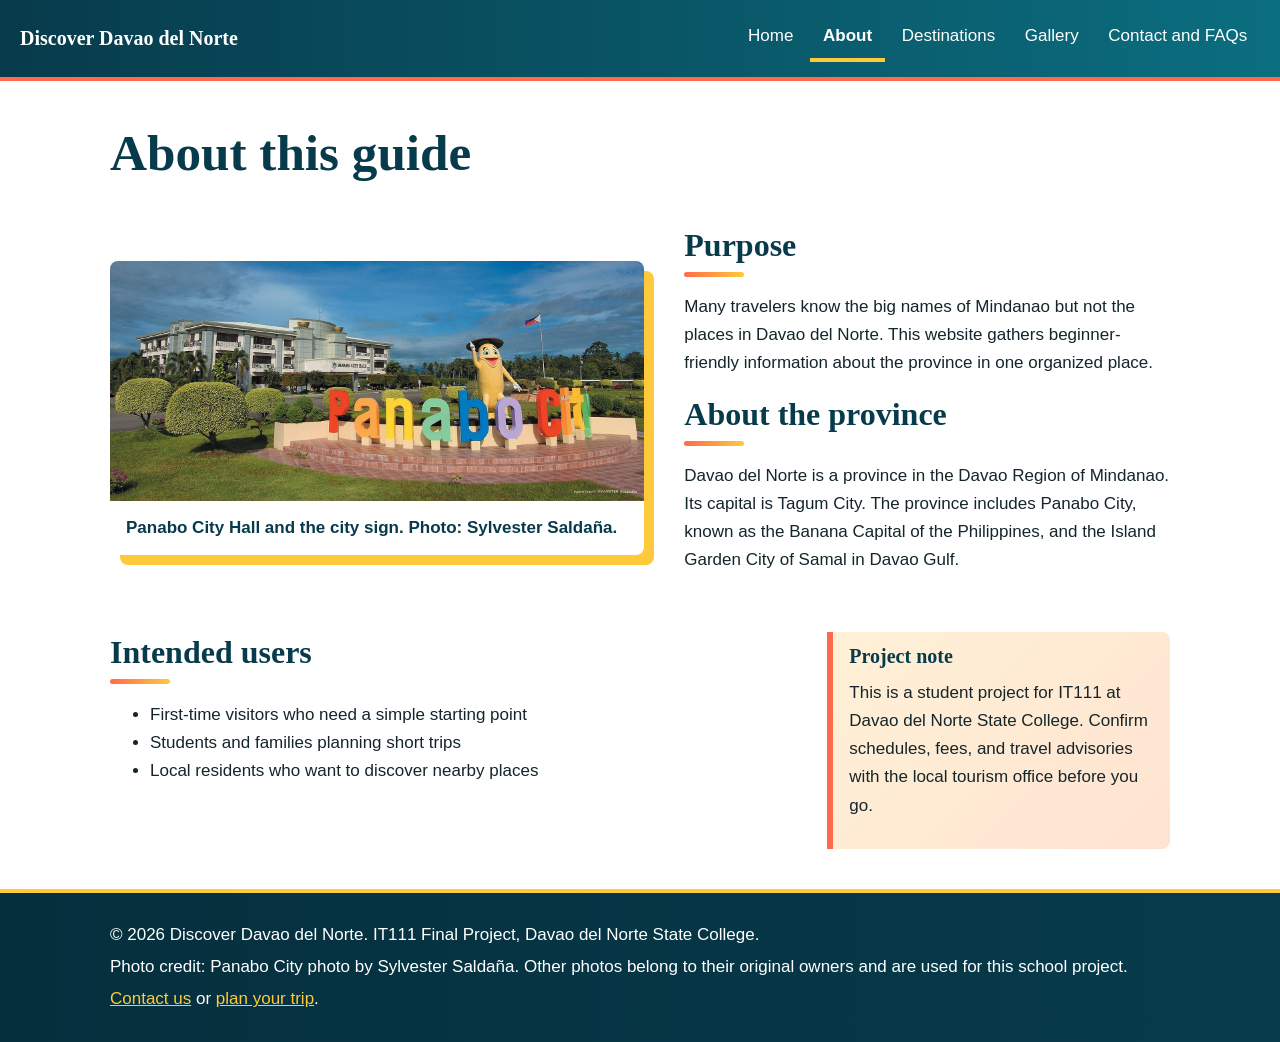
==== about.html @ 27121704 "Add files via upload" ====
<!DOCTYPE html>
<html lang="en">
<head>
<meta charset="UTF-8">
<meta name="viewport" content="width=device-width, initial-scale=1">
<meta name="description" content="Why this travel guide exists and who it serves.">
<title>About | Discover Davao del Norte</title>
<link rel="icon" href="images/logo.svg" type="image/svg+xml">
<link rel="stylesheet" href="css/style.css">
</head>
<body>
<a class="skip-link" href="#main">Skip to main content</a>
<header class="site-header">
<a class="brand" href="index.html">Discover Davao del Norte</a>
<nav aria-label="Main navigation"><ul><li><a href="index.html">Home</a></li><li><a href="about.html" aria-current="page">About</a></li><li><a href="destinations.html">Destinations</a></li><li><a href="gallery.html">Gallery</a></li><li><a href="contact.html">Contact and FAQs</a></li></ul></nav>
</header>
<main id="main">
<section class="wrap">
<h1>About this guide</h1>
<div class="feature">
<figure><img src="images/panabo.jpg" width="1600" height="719" alt="Panabo City Hall behind a colorful Panabo City sign and a banana mascot statue" loading="lazy"><figcaption>Panabo City Hall and the city sign. Photo: Sylvester Salda&ntilde;a.</figcaption></figure>
<div>
<h2>Purpose</h2>
<p>Many travelers know the big names of Mindanao but not the places in Davao del Norte. This website gathers beginner-friendly information about the province in one organized place.</p>
<h2>About the province</h2>
<p>Davao del Norte is a province in the Davao Region of Mindanao. Its capital is Tagum City. The province includes Panabo City, known as the Banana Capital of the Philippines, and the Island Garden City of Samal in Davao Gulf.</p>
</div>
</div>
<div class="split">
<div>
<h2>Intended users</h2>
<ul>
<li>First-time visitors who need a simple starting point</li>
<li>Students and families planning short trips</li>
<li>Local residents who want to discover nearby places</li>
</ul>
</div>
<aside class="note" aria-label="Project note">
<h3>Project note</h3>
<p>This is a student project for IT111 at Davao del Norte State College. Confirm schedules, fees, and travel advisories with the local tourism office before you go.</p>
</aside>
</div>
</section>
</main>
<footer class="site-footer">
<div class="wrap">
<p>&copy; 2026 Discover Davao del Norte. IT111 Final Project, Davao del Norte State College.</p>
<p>Photo credit: Panabo City photo by Sylvester Salda&ntilde;a. Other photos belong to their original owners and are used for this school project.</p>
<p><a href="contact.html">Contact us</a> or <a href="destinations.html">plan your trip</a>.</p>
</div>
</footer>
</body>
</html>
---- css/style.css ----
:root{--navy:#073b4c;--sea:#0b7285;--sand:#fff1d6;--banana:#ffc93c;--mist:#e6f6f6;--ink:#14262b;--line:#c9dde2;--coral:#ff6b4a;--leaf:#2a9d6f}
*,*::before,*::after{box-sizing:border-box}
html{scroll-behavior:smooth}
body{margin:0;font:1.0625rem/1.65 "Segoe UI",Roboto,Helvetica,Arial,sans-serif;color:var(--ink);background:#fff}
h1,h2,h3{font-family:Georgia,"Palatino Linotype",serif;line-height:1.25;color:var(--navy);margin:0 0 .5em}
h1{font-size:clamp(2rem,5vw,3.2rem)}h2{font-size:clamp(1.5rem,3.2vw,2rem)}h3{font-size:1.25rem}
p{margin:0 0 1em;max-width:70ch}
a{color:var(--sea)}a:hover{color:var(--navy)}
:focus-visible{outline:3px solid var(--banana);outline-offset:3px}
img{max-width:100%;height:auto;display:block}
.skip-link{position:absolute;left:-999px;top:0;background:var(--banana);color:var(--ink);padding:.6rem 1rem;z-index:10}
.skip-link:focus{left:0}
.site-header{background:var(--navy);color:#fff;display:flex;flex-wrap:wrap;align-items:center;justify-content:space-between;gap:.75rem 1.5rem;padding:.9rem 1.25rem}
.brand{font:700 1.25rem Georgia,serif;color:#fff;text-decoration:none}
.brand:hover{color:var(--banana)}
.site-header nav ul{display:flex;flex-wrap:wrap;gap:.25rem;list-style:none;margin:0;padding:0}
.site-header nav a{display:block;color:#fff;text-decoration:none;padding:.5rem .8rem;border-bottom:4px solid transparent}
.site-header nav a:hover{border-bottom-color:var(--sea)}
.site-header nav a[aria-current="page"]{border-bottom-color:var(--banana);font-weight:700}
.wrap{max-width:1100px;margin:0 auto;padding:2.5rem 1.25rem}
.hero{background:var(--mist)}
.btn{display:inline-block;background:var(--navy);color:#fff;text-decoration:none;font-weight:700;padding:.75rem 1.4rem;border:2px solid var(--navy);border-radius:4px;margin:0 .5rem .5rem 0;font-size:1rem;cursor:pointer}
.btn:hover{background:#fff;color:var(--navy)}
.btn.alt{background:var(--banana);border-color:var(--banana);color:var(--ink)}
.btn.alt:hover{background:#fff;border-color:var(--navy)}
.grid{display:grid;grid-template-columns:repeat(auto-fit,minmax(250px,1fr));gap:1.5rem}
.card{border:1px solid var(--line);border-left:6px solid var(--sea);padding:1.25rem;background:#fff}
.card p{margin:0}
.band{background:var(--sand)}
.table-scroll{overflow-x:auto}
table{border-collapse:collapse;width:100%;min-width:520px;background:#fff}
caption{text-align:left;font-weight:700;padding-bottom:.5rem}
th,td{border:1px solid var(--line);padding:.7rem .9rem;text-align:left;vertical-align:top}
thead th{background:var(--navy);color:#fff}
tbody tr:nth-child(even){background:var(--mist)}
figure{margin:0;border:1px solid var(--line);background:#fff}
figcaption{padding:.8rem 1rem}
.split{display:grid;grid-template-columns:2fr 1fr;gap:2rem}
details{border:1px solid var(--line);padding:.8rem 1rem;margin-bottom:.75rem}
details p{margin:.5rem 0 0}
summary{cursor:pointer;font-weight:700;color:var(--navy)}
details[open]{background:var(--mist)}
label{display:block;font-weight:700;margin:1rem 0 .3rem}
input,select,textarea{width:100%;font:inherit;padding:.65rem;border:2px solid #5d7b84;border-radius:4px;background:#fff;color:var(--ink)}
.note{border-left:6px solid var(--banana);background:var(--sand);padding:.8rem 1rem;align-self:start}
.site-footer{background:var(--navy);color:#fff}
.site-footer .wrap{padding:1.5rem 1.25rem}
.site-footer p{margin:.25rem 0;max-width:none}
.site-footer a{color:var(--banana)}
@media (max-width:900px){.split{grid-template-columns:1fr}}
@media (max-width:600px){body{font-size:1rem}.wrap{padding:1.75rem 1rem}.site-header{flex-direction:column;align-items:flex-start}.site-header nav a{padding:.55rem .6rem}.btn{display:block;text-align:center;margin-right:0}}
@media (prefers-reduced-motion:reduce){html{scroll-behavior:auto}}
/* v2 visual upgrade */
.site-header{position:sticky;top:0;z-index:20}
[id]{scroll-margin-top:5rem}
.hero{position:relative;background:var(--navy);color:#fff;min-height:78vh;display:flex;align-items:flex-end;overflow:hidden}
.hero>img{position:absolute;inset:0;width:100%;height:100%;object-fit:cover}
.hero::after{content:"";position:absolute;inset:0;background:linear-gradient(to top,rgba(6,35,44,.92) 0%,rgba(6,35,44,.65) 45%,rgba(6,35,44,.15) 100%)}
.hero .hero-text{position:relative;z-index:2;display:block;width:100%;padding-top:4rem;padding-bottom:3.5rem}
.hero h1{color:#fff;max-width:18ch;font-size:clamp(2.2rem,6vw,4rem)}
.hero p{font-size:1.2rem;max-width:56ch}
.btn.light{background:transparent;color:#fff;border-color:#fff}
.btn.light:hover{background:#fff;color:var(--navy)}
.cards{display:grid;grid-template-columns:repeat(auto-fit,minmax(290px,1fr));gap:1.75rem;margin-top:1.5rem}
.place-card{border:1px solid var(--line);background:#fff;display:flex;flex-direction:column;overflow:hidden;border-radius:8px}
.place-card img{width:100%;aspect-ratio:4/3;object-fit:cover}
.place-body{padding:1.25rem;display:flex;flex-direction:column;flex:1}
.place-body p{flex:1}
.place-body a{font-weight:700}
.feature{display:grid;grid-template-columns:1.1fr 1fr;gap:2.5rem;align-items:center;margin:2.5rem 0}
.feature:nth-of-type(even) figure{order:2}
.feature figure{border-radius:8px;overflow:hidden}
.feature img{width:100%;max-height:480px;object-fit:cover}
.gallery{display:grid;grid-template-columns:repeat(auto-fit,minmax(280px,1fr));gap:1.5rem;margin-top:1.5rem}
.gallery figure{border-radius:8px;overflow:hidden}
.gallery img{width:100%;height:280px;object-fit:cover}
.gallery figure:first-child{grid-column:1/-1}
.gallery figure:first-child img{height:420px}
.cta{text-align:center}.cta p{margin-left:auto;margin-right:auto}
@media (max-width:900px){.feature{grid-template-columns:1fr;gap:1rem}.feature:nth-of-type(even) figure{order:0}}
@media (max-width:600px){.hero{min-height:70vh}.gallery img,.gallery figure:first-child img{height:220px}}

/* v3 colorful theme */
:focus-visible{outline-color:#d94a2b}
.site-header :focus-visible,.hero :focus-visible,.site-footer :focus-visible{outline-color:var(--banana)}
.site-header{background:linear-gradient(90deg,#073b4c,#0b6e7f);border-bottom:4px solid var(--coral)}
.brand:hover{color:var(--banana)}
.hero::after{background:linear-gradient(to top,rgba(4,43,56,.93) 0%,rgba(7,59,76,.66) 45%,rgba(255,107,74,.14) 100%)}
.hero h1{text-shadow:0 2px 12px rgba(0,0,0,.35)}
h2::after{content:"";display:block;width:60px;height:5px;margin-top:.45rem;border-radius:3px;background:linear-gradient(90deg,var(--coral),var(--banana))}
.cta h2::after{margin-left:auto;margin-right:auto}
.btn{background:linear-gradient(135deg,#ff7a59,#ffb347);color:var(--ink);border-color:transparent}
.btn:hover{background:var(--navy);color:#fff;border-color:var(--navy)}
.btn.alt{background:var(--banana);color:var(--ink)}
.btn.alt:hover{background:#fff;color:var(--navy);border-color:#fff}
.band{background:linear-gradient(135deg,#fff1d6 0%,#ffe0cf 55%,#d9f3f1 100%)}
.card{border:1px solid var(--line);border-left-width:6px;border-radius:8px;box-shadow:0 2px 8px rgba(7,59,76,.08)}
.grid .card:nth-child(3n+1){border-left-color:var(--coral)}
.grid .card:nth-child(3n+2){border-left-color:var(--leaf)}
.grid .card:nth-child(3n+3){border-left-color:var(--banana)}
.place-card{border-top:6px solid var(--coral);box-shadow:0 4px 14px rgba(7,59,76,.12)}
.place-card:nth-child(3n+2){border-top-color:var(--leaf)}
.place-card:nth-child(3n+3){border-top-color:var(--banana)}
.place-card:hover{box-shadow:0 8px 22px rgba(7,59,76,.25)}
.place-body h3{color:var(--navy)}
.feature figure{box-shadow:10px 10px 0 var(--banana);border:0}
.feature:nth-of-type(even) figure{box-shadow:-10px 10px 0 var(--coral)}
.gallery figure{border:0;box-shadow:0 4px 14px rgba(7,59,76,.18)}
figcaption{font-weight:600;color:var(--navy)}
.note{background:linear-gradient(135deg,#fff1d6,#ffe3d1);border-left-color:var(--coral);border-radius:0 8px 8px 0}
thead th{background:linear-gradient(90deg,#073b4c,#0b6e7f)}
tbody tr:nth-child(even){background:#eaf7f6}
details{border-radius:8px;border-left:6px solid var(--leaf)}
.site-footer{background:linear-gradient(90deg,#052f3d,#073b4c);border-top:4px solid var(--banana)}
@media (max-width:900px){.feature figure,.feature:nth-of-type(even) figure{box-shadow:6px 6px 0 var(--banana)}}
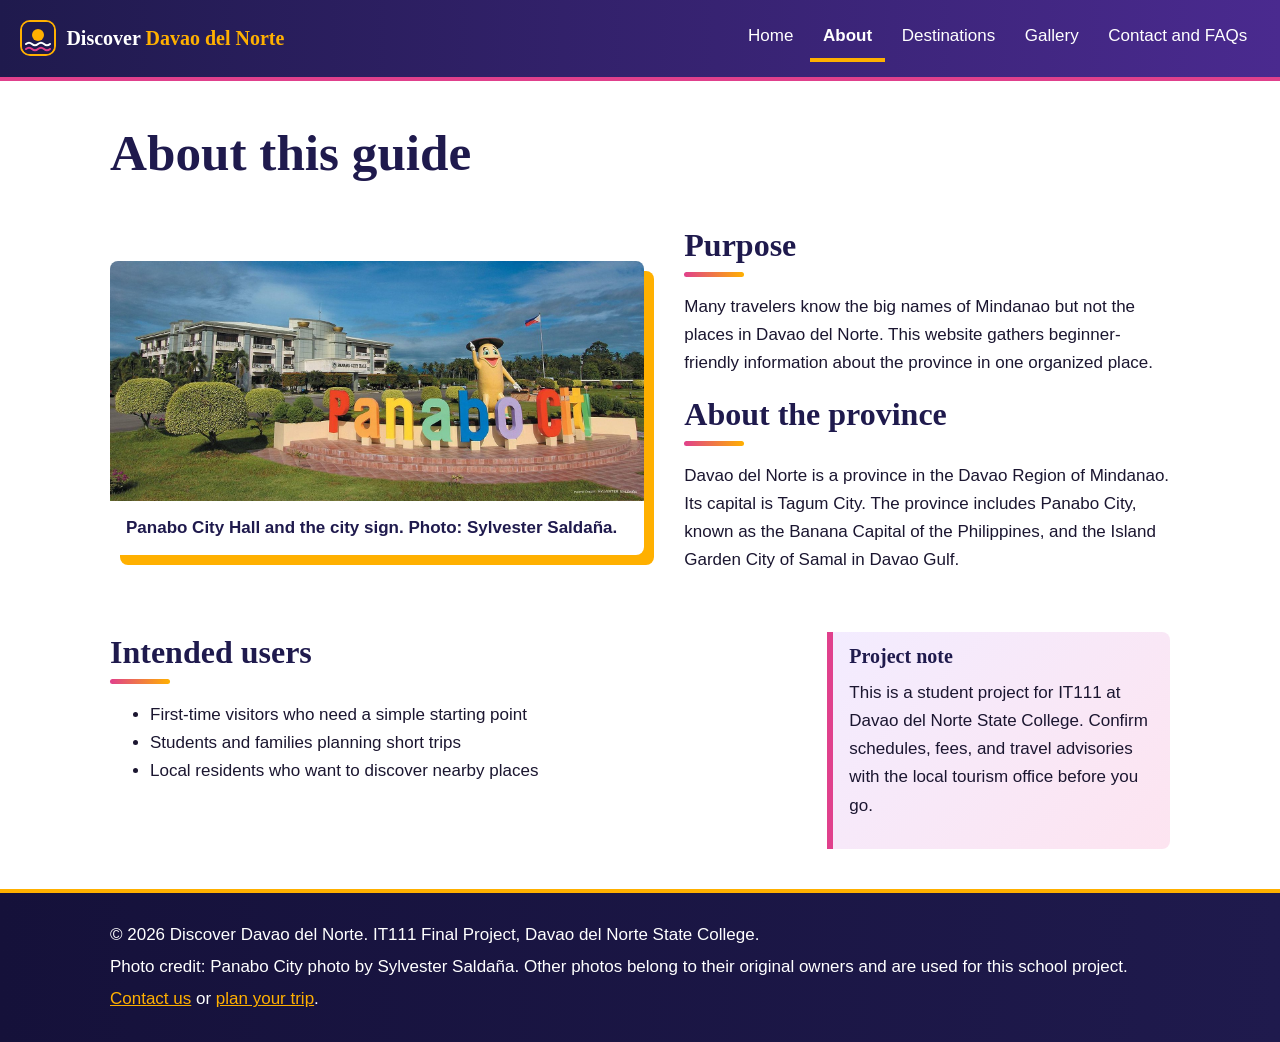
==== commit 745dceba: "Add files via upload" ====
--- a/about.html
+++ b/about.html
@@ -11,7 +11,7 @@
 <body>
 <a class="skip-link" href="#main">Skip to main content</a>
 <header class="site-header">
-<a class="brand" href="index.html">Discover Davao del Norte</a>
+<a class="brand" href="index.html"><img src="images/logo.svg" width="36" height="36" alt=""><span>Discover <b>Davao del Norte</b></span></a>
 <nav aria-label="Main navigation"><ul><li><a href="index.html">Home</a></li><li><a href="about.html" aria-current="page">About</a></li><li><a href="destinations.html">Destinations</a></li><li><a href="gallery.html">Gallery</a></li><li><a href="contact.html">Contact and FAQs</a></li></ul></nav>
 </header>
 <main id="main">
--- a/css/style.css
+++ b/css/style.css
@@ -1,4 +1,4 @@
-:root{--navy:#073b4c;--sea:#0b7285;--sand:#fff1d6;--banana:#ffc93c;--mist:#e6f6f6;--ink:#14262b;--line:#c9dde2;--coral:#ff6b4a;--leaf:#2a9d6f}
+:root{--navy:#1f1a4d;--sea:#4b3bbf;--sand:#f3ecff;--banana:#ffb000;--mist:#f1ecff;--ink:#1b1630;--line:#d9d2ee;--coral:#e0408c;--leaf:#13a58a}
 *,*::before,*::after{box-sizing:border-box}
 html{scroll-behavior:smooth}
 body{margin:0;font:1.0625rem/1.65 "Segoe UI",Roboto,Helvetica,Arial,sans-serif;color:var(--ink);background:#fff}
@@ -55,7 +55,7 @@
 [id]{scroll-margin-top:5rem}
 .hero{position:relative;background:var(--navy);color:#fff;min-height:78vh;display:flex;align-items:flex-end;overflow:hidden}
 .hero>img{position:absolute;inset:0;width:100%;height:100%;object-fit:cover}
-.hero::after{content:"";position:absolute;inset:0;background:linear-gradient(to top,rgba(6,35,44,.92) 0%,rgba(6,35,44,.65) 45%,rgba(6,35,44,.15) 100%)}
+.hero::after{content:"";position:absolute;inset:0;background:linear-gradient(to top,rgba(21,17,58,.92) 0%,rgba(21,17,58,.65) 45%,rgba(21,17,58,.15) 100%)}
 .hero .hero-text{position:relative;z-index:2;display:block;width:100%;padding-top:4rem;padding-bottom:3.5rem}
 .hero h1{color:#fff;max-width:18ch;font-size:clamp(2.2rem,6vw,4rem)}
 .hero p{font-size:1.2rem;max-width:56ch}
@@ -81,35 +81,42 @@
 @media (max-width:600px){.hero{min-height:70vh}.gallery img,.gallery figure:first-child img{height:220px}}
 
 /* v3 colorful theme */
-:focus-visible{outline-color:#d94a2b}
+:focus-visible{outline-color:#b0236a}
 .site-header :focus-visible,.hero :focus-visible,.site-footer :focus-visible{outline-color:var(--banana)}
-.site-header{background:linear-gradient(90deg,#073b4c,#0b6e7f);border-bottom:4px solid var(--coral)}
+.site-header{background:linear-gradient(90deg,#1f1a4d,#4a2a8f);border-bottom:4px solid var(--coral)}
 .brand:hover{color:var(--banana)}
-.hero::after{background:linear-gradient(to top,rgba(4,43,56,.93) 0%,rgba(7,59,76,.66) 45%,rgba(255,107,74,.14) 100%)}
+.hero::after{background:linear-gradient(to top,rgba(21,17,58,.93) 0%,rgba(31,26,77,.66) 45%,rgba(224,64,140,.16) 100%)}
 .hero h1{text-shadow:0 2px 12px rgba(0,0,0,.35)}
 h2::after{content:"";display:block;width:60px;height:5px;margin-top:.45rem;border-radius:3px;background:linear-gradient(90deg,var(--coral),var(--banana))}
 .cta h2::after{margin-left:auto;margin-right:auto}
-.btn{background:linear-gradient(135deg,#ff7a59,#ffb347);color:var(--ink);border-color:transparent}
+.btn{background:linear-gradient(135deg,#ffc233,#ff8a3d);color:var(--ink);border-color:transparent}
 .btn:hover{background:var(--navy);color:#fff;border-color:var(--navy)}
 .btn.alt{background:var(--banana);color:var(--ink)}
 .btn.alt:hover{background:#fff;color:var(--navy);border-color:#fff}
-.band{background:linear-gradient(135deg,#fff1d6 0%,#ffe0cf 55%,#d9f3f1 100%)}
-.card{border:1px solid var(--line);border-left-width:6px;border-radius:8px;box-shadow:0 2px 8px rgba(7,59,76,.08)}
+.band{background:linear-gradient(135deg,#f3ecff 0%,#fde4f0 55%,#e0f7f1 100%)}
+.card{border:1px solid var(--line);border-left-width:6px;border-radius:8px;box-shadow:0 2px 8px rgba(31,26,77,.08)}
 .grid .card:nth-child(3n+1){border-left-color:var(--coral)}
 .grid .card:nth-child(3n+2){border-left-color:var(--leaf)}
 .grid .card:nth-child(3n+3){border-left-color:var(--banana)}
-.place-card{border-top:6px solid var(--coral);box-shadow:0 4px 14px rgba(7,59,76,.12)}
+.place-card{border-top:6px solid var(--coral);box-shadow:0 4px 14px rgba(31,26,77,.12)}
 .place-card:nth-child(3n+2){border-top-color:var(--leaf)}
 .place-card:nth-child(3n+3){border-top-color:var(--banana)}
-.place-card:hover{box-shadow:0 8px 22px rgba(7,59,76,.25)}
+.place-card:hover{box-shadow:0 8px 22px rgba(31,26,77,.25)}
 .place-body h3{color:var(--navy)}
 .feature figure{box-shadow:10px 10px 0 var(--banana);border:0}
 .feature:nth-of-type(even) figure{box-shadow:-10px 10px 0 var(--coral)}
-.gallery figure{border:0;box-shadow:0 4px 14px rgba(7,59,76,.18)}
+.gallery figure{border:0;box-shadow:0 4px 14px rgba(31,26,77,.18)}
 figcaption{font-weight:600;color:var(--navy)}
-.note{background:linear-gradient(135deg,#fff1d6,#ffe3d1);border-left-color:var(--coral);border-radius:0 8px 8px 0}
-thead th{background:linear-gradient(90deg,#073b4c,#0b6e7f)}
-tbody tr:nth-child(even){background:#eaf7f6}
+.note{background:linear-gradient(135deg,#f3ecff,#fde4f0);border-left-color:var(--coral);border-radius:0 8px 8px 0}
+thead th{background:linear-gradient(90deg,#1f1a4d,#4a2a8f)}
+tbody tr:nth-child(even){background:#f1ecff}
 details{border-radius:8px;border-left:6px solid var(--leaf)}
-.site-footer{background:linear-gradient(90deg,#052f3d,#073b4c);border-top:4px solid var(--banana)}
+.site-footer{background:linear-gradient(90deg,#15113a,#1f1a4d);border-top:4px solid var(--banana)}
 @media (max-width:900px){.feature figure,.feature:nth-of-type(even) figure{box-shadow:6px 6px 0 var(--banana)}}
+
+/* v4 unique identity */
+.brand{display:flex;align-items:center;gap:.65rem}
+.brand img{border-radius:10px;border:2px solid var(--banana)}
+.brand b{color:var(--banana)}
+.site-header nav a:hover{border-bottom-color:#ff8ac0}
+.hl{color:var(--banana)}
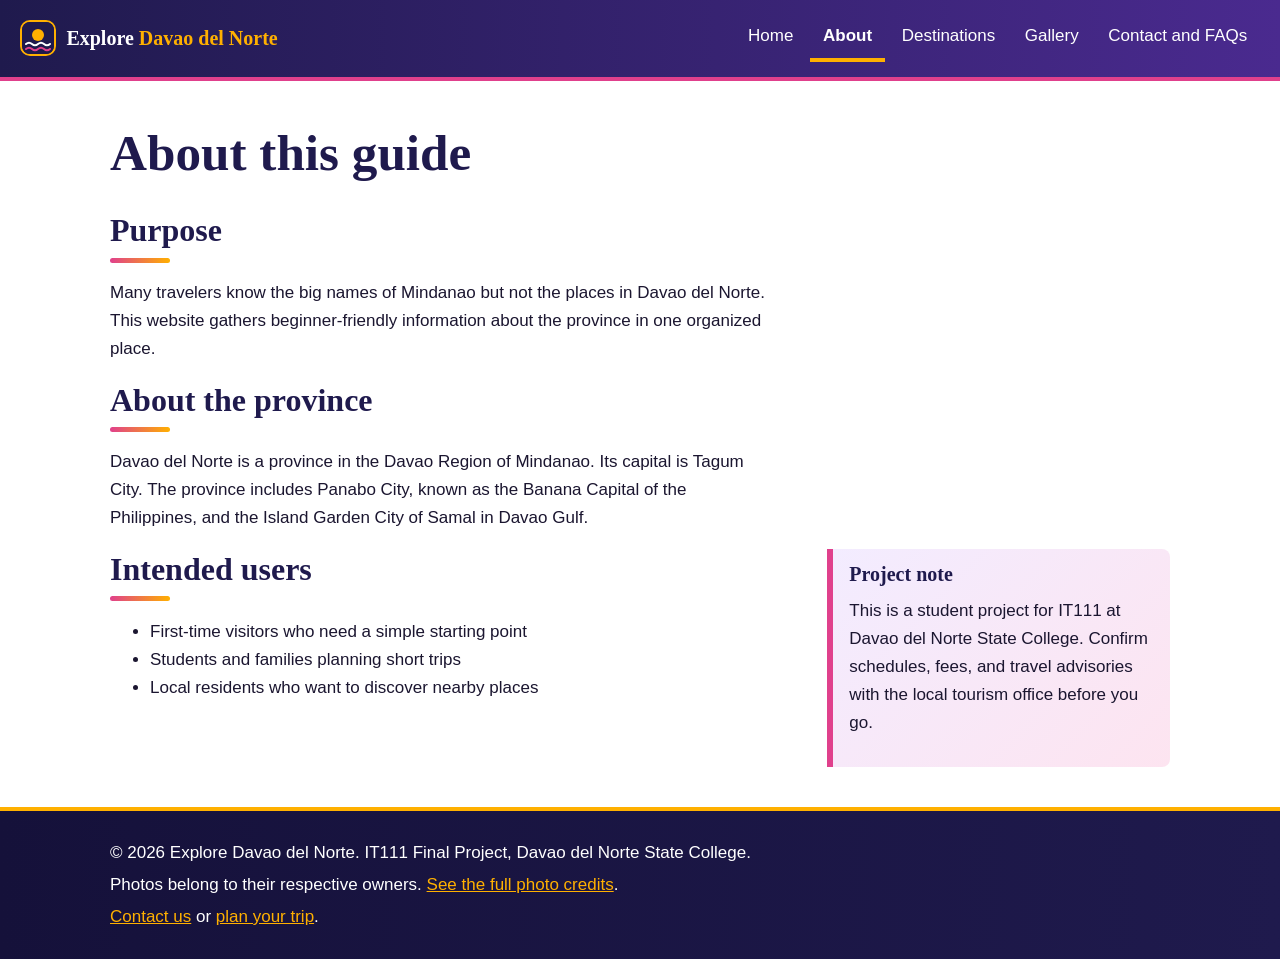
==== commit c6be7fa1: "Add files via upload" ====
--- a/about.html
+++ b/about.html
@@ -4,27 +4,24 @@
 <meta charset="UTF-8">
 <meta name="viewport" content="width=device-width, initial-scale=1">
 <meta name="description" content="Why this travel guide exists and who it serves.">
-<title>About | Discover Davao del Norte</title>
+<title>About | Explore Davao del Norte</title>
 <link rel="icon" href="images/logo.svg" type="image/svg+xml">
 <link rel="stylesheet" href="css/style.css">
 </head>
 <body>
 <a class="skip-link" href="#main">Skip to main content</a>
 <header class="site-header">
-<a class="brand" href="index.html"><img src="images/logo.svg" width="36" height="36" alt=""><span>Discover <b>Davao del Norte</b></span></a>
+<a class="brand" href="index.html"><img src="images/logo.svg" width="36" height="36" alt=""><span>Explore <b>Davao del Norte</b></span></a>
 <nav aria-label="Main navigation"><ul><li><a href="index.html">Home</a></li><li><a href="about.html" aria-current="page">About</a></li><li><a href="destinations.html">Destinations</a></li><li><a href="gallery.html">Gallery</a></li><li><a href="contact.html">Contact and FAQs</a></li></ul></nav>
 </header>
 <main id="main">
 <section class="wrap">
 <h1>About this guide</h1>
-<div class="feature">
-<figure><img src="images/panabo.jpg" width="1600" height="719" alt="Panabo City Hall behind a colorful Panabo City sign and a banana mascot statue" loading="lazy"><figcaption>Panabo City Hall and the city sign. Photo: Sylvester Salda&ntilde;a.</figcaption></figure>
 <div>
 <h2>Purpose</h2>
 <p>Many travelers know the big names of Mindanao but not the places in Davao del Norte. This website gathers beginner-friendly information about the province in one organized place.</p>
 <h2>About the province</h2>
 <p>Davao del Norte is a province in the Davao Region of Mindanao. Its capital is Tagum City. The province includes Panabo City, known as the Banana Capital of the Philippines, and the Island Garden City of Samal in Davao Gulf.</p>
-</div>
 </div>
 <div class="split">
 <div>
@@ -44,8 +41,8 @@
 </main>
 <footer class="site-footer">
 <div class="wrap">
-<p>&copy; 2026 Discover Davao del Norte. IT111 Final Project, Davao del Norte State College.</p>
-<p>Photo credit: Panabo City photo by Sylvester Salda&ntilde;a. Other photos belong to their original owners and are used for this school project.</p>
+<p>&copy; 2026 Explore Davao del Norte. IT111 Final Project, Davao del Norte State College.</p>
+<p>Photos belong to their respective owners. <a href="gallery.html#credits">See the full photo credits</a>.</p>
 <p><a href="contact.html">Contact us</a> or <a href="destinations.html">plan your trip</a>.</p>
 </div>
 </footer>
--- a/css/style.css
+++ b/css/style.css
@@ -120,3 +120,10 @@
 .brand b{color:var(--banana)}
 .site-header nav a:hover{border-bottom-color:#ff8ac0}
 .hl{color:var(--banana)}
+/* v5 extra feature media */
+.feature .strip{grid-column:1/-1;display:grid;grid-template-columns:repeat(2,1fr);gap:1.5rem}
+.feature .strip figure,.feature figure.inset{box-shadow:0 4px 14px rgba(31,26,77,.18);border:0}
+.feature .strip img{height:300px;max-height:none}
+.feature figure.inset{max-width:240px;margin-top:1rem}
+.feature figure.inset img{max-height:none;height:auto}
+@media (max-width:600px){.feature .strip{grid-template-columns:1fr}.feature .strip img{height:220px}}
